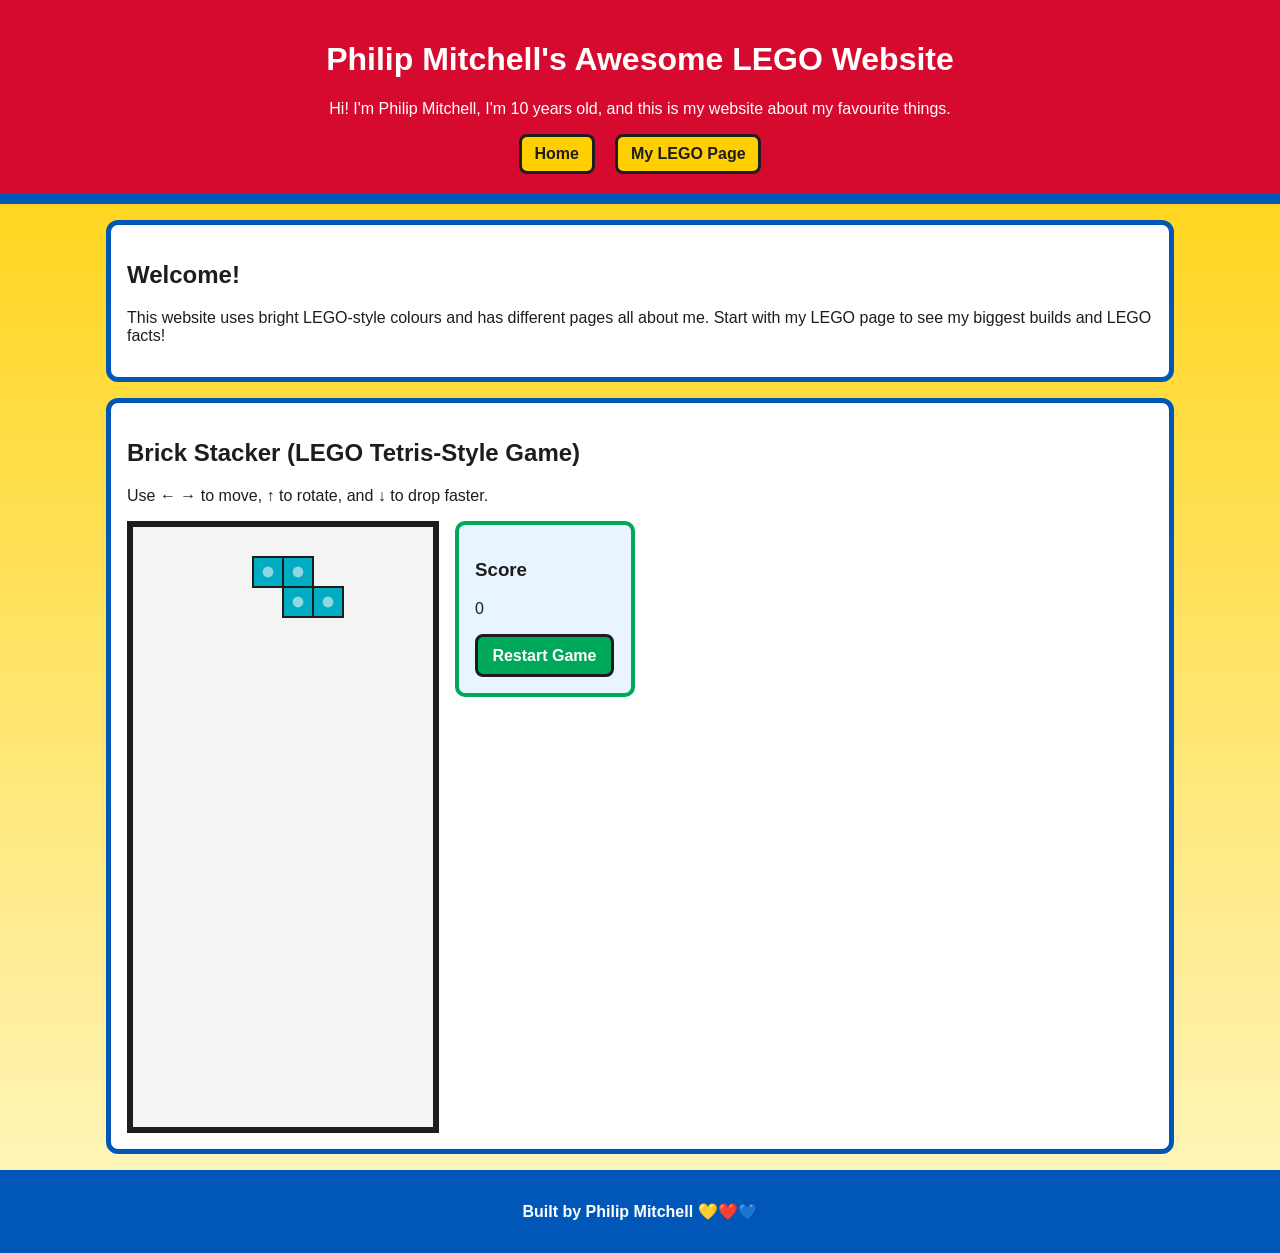
==== index.html @ 7d1e1a08 "Create LEGO-themed personal site with game and LEGO page" ====
<!DOCTYPE html>
<html lang="en">
  <head>
    <meta charset="UTF-8" />
    <meta name="viewport" content="width=device-width, initial-scale=1.0" />
    <title>Philip Mitchell | My LEGO Website</title>
    <link rel="stylesheet" href="styles.css" />
  </head>
  <body>
    <header class="site-header">
      <h1>Philip Mitchell's Awesome LEGO Website</h1>
      <p>
        Hi! I'm Philip Mitchell, I'm 10 years old, and this is my website about
        my favourite things.
      </p>
      <nav>
        <a href="index.html">Home</a>
        <a href="lego.html">My LEGO Page</a>
      </nav>
    </header>

    <main>
      <section class="card">
        <h2>Welcome!</h2>
        <p>
          This website uses bright LEGO-style colours and has different pages
          all about me. Start with my LEGO page to see my biggest builds and
          LEGO facts!
        </p>
      </section>

      <section class="card game-section">
        <h2>Brick Stacker (LEGO Tetris-Style Game)</h2>
        <p>
          Use <strong>← →</strong> to move, <strong>↑</strong> to rotate, and
          <strong>↓</strong> to drop faster.
        </p>

        <div class="game-wrap">
          <canvas id="game" width="300" height="600" aria-label="Brick Stacker Game"></canvas>
          <aside class="score-panel">
            <h3>Score</h3>
            <p id="score">0</p>
            <button id="restartBtn">Restart Game</button>
          </aside>
        </div>
      </section>
    </main>

    <footer>
      <p>Built by Philip Mitchell 💛❤️💙</p>
    </footer>

    <script src="script.js"></script>
  </body>
</html>
---- styles.css ----
:root {
  --lego-red: #d60a2e;
  --lego-yellow: #ffcf00;
  --lego-blue: #0057b8;
  --lego-green: #00a859;
  --lego-black: #1d1d1d;
  --lego-white: #ffffff;
}

* {
  box-sizing: border-box;
}

body {
  margin: 0;
  font-family: Arial, Helvetica, sans-serif;
  background: linear-gradient(180deg, var(--lego-yellow), #fff7c5);
  color: var(--lego-black);
}

.site-header {
  text-align: center;
  background: var(--lego-red);
  color: var(--lego-white);
  padding: 1.25rem;
  border-bottom: 10px solid var(--lego-blue);
}

nav {
  margin-top: 0.75rem;
}

nav a {
  display: inline-block;
  margin: 0 0.5rem;
  padding: 0.5rem 0.8rem;
  font-weight: 700;
  text-decoration: none;
  color: var(--lego-black);
  background: var(--lego-yellow);
  border: 3px solid var(--lego-black);
  border-radius: 8px;
}

main {
  max-width: 1100px;
  margin: 1rem auto;
  padding: 0 1rem;
}

.card {
  background: var(--lego-white);
  border: 5px solid var(--lego-blue);
  border-radius: 12px;
  padding: 1rem;
  margin-bottom: 1rem;
}

.game-wrap {
  display: flex;
  flex-wrap: wrap;
  gap: 1rem;
  align-items: flex-start;
}

canvas {
  border: 6px solid var(--lego-black);
  background: #f4f4f4;
  max-width: 100%;
}

.score-panel {
  background: #e8f4ff;
  border: 4px solid var(--lego-green);
  border-radius: 10px;
  padding: 1rem;
  min-width: 180px;
}

#restartBtn {
  cursor: pointer;
  border: 3px solid var(--lego-black);
  background: var(--lego-green);
  color: var(--lego-white);
  font-size: 1rem;
  font-weight: bold;
  padding: 0.6rem 0.9rem;
  border-radius: 8px;
}

table {
  width: 100%;
  border-collapse: collapse;
  overflow-x: auto;
}

th,
td {
  border: 2px solid var(--lego-black);
  padding: 0.5rem;
  text-align: left;
  vertical-align: top;
}

th {
  background: var(--lego-yellow);
}

td img {
  width: 220px;
  max-width: 100%;
  border: 3px solid var(--lego-blue);
  border-radius: 8px;
}

footer {
  text-align: center;
  font-weight: 700;
  padding: 1rem;
  background: var(--lego-blue);
  color: var(--lego-white);
}
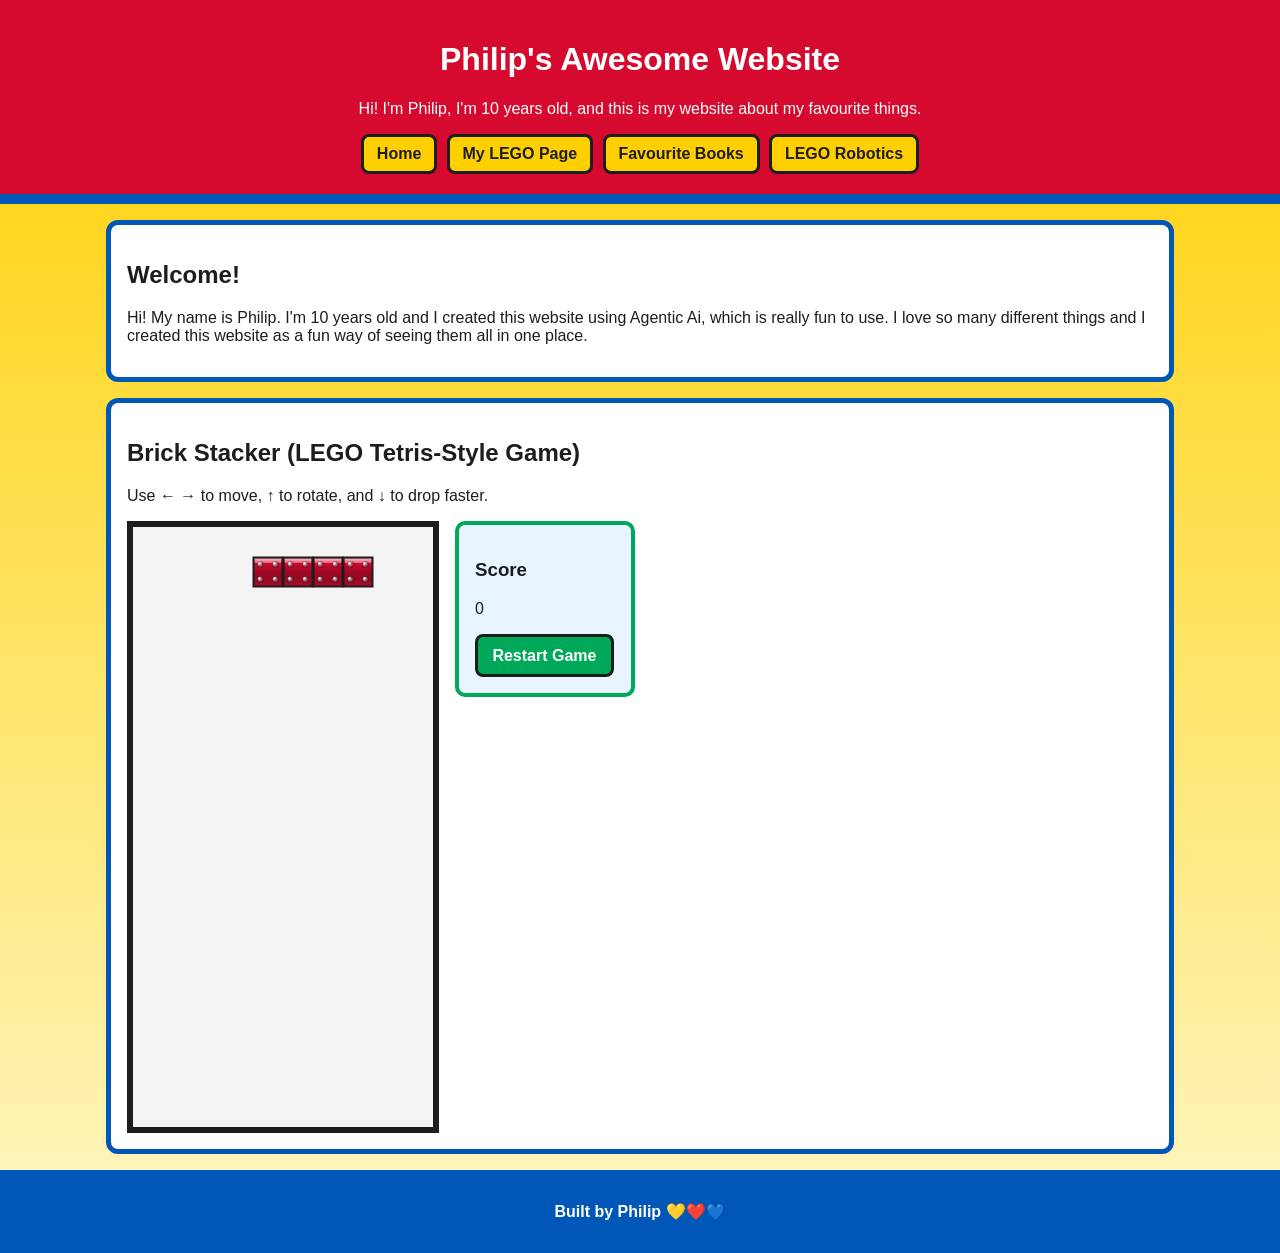
==== commit 1677dc97: "Update homepage intro wording to Agentic Ai" ====
--- a/index.html
+++ b/index.html
@@ -3,19 +3,18 @@
   <head>
     <meta charset="UTF-8" />
     <meta name="viewport" content="width=device-width, initial-scale=1.0" />
-    <title>Philip Mitchell | My LEGO Website</title>
+    <title>Philip's Awesome Website</title>
     <link rel="stylesheet" href="styles.css" />
   </head>
   <body>
     <header class="site-header">
-      <h1>Philip Mitchell's Awesome LEGO Website</h1>
-      <p>
-        Hi! I'm Philip Mitchell, I'm 10 years old, and this is my website about
-        my favourite things.
-      </p>
+      <h1>Philip's Awesome Website</h1>
+      <p>Hi! I'm Philip, I'm 10 years old, and this is my website about my favourite things.</p>
       <nav>
-        <a href="index.html">Home</a>
+        <a href="index.html" aria-current="page">Home</a>
         <a href="lego.html">My LEGO Page</a>
+        <a href="books.html">Favourite Books</a>
+        <a href="robotics.html">LEGO Robotics</a>
       </nav>
     </header>
 
@@ -23,18 +22,13 @@
       <section class="card">
         <h2>Welcome!</h2>
         <p>
-          This website uses bright LEGO-style colours and has different pages
-          all about me. Start with my LEGO page to see my biggest builds and
-          LEGO facts!
+          Hi! My name is Philip. I'm 10 years old and I created this website using Agentic Ai, which is really fun to use. I love so many different things and I created this website as a fun way of seeing them all in one place.
         </p>
       </section>
 
       <section class="card game-section">
         <h2>Brick Stacker (LEGO Tetris-Style Game)</h2>
-        <p>
-          Use <strong>← →</strong> to move, <strong>↑</strong> to rotate, and
-          <strong>↓</strong> to drop faster.
-        </p>
+        <p>Use <strong>← →</strong> to move, <strong>↑</strong> to rotate, and <strong>↓</strong> to drop faster.</p>
 
         <div class="game-wrap">
           <canvas id="game" width="300" height="600" aria-label="Brick Stacker Game"></canvas>
@@ -48,7 +42,7 @@
     </main>
 
     <footer>
-      <p>Built by Philip Mitchell 💛❤️💙</p>
+      <p>Built by Philip 💛❤️💙</p>
     </footer>
 
     <script src="script.js"></script>
--- a/styles.css
+++ b/styles.css
@@ -28,11 +28,14 @@
 
 nav {
   margin-top: 0.75rem;
+  display: flex;
+  justify-content: center;
+  gap: 0.6rem;
+  flex-wrap: wrap;
 }
 
 nav a {
   display: inline-block;
-  margin: 0 0.5rem;
   padding: 0.5rem 0.8rem;
   font-weight: 700;
   text-decoration: none;
@@ -91,7 +94,6 @@
 table {
   width: 100%;
   border-collapse: collapse;
-  overflow-x: auto;
 }
 
 th,
@@ -113,6 +115,22 @@
   border-radius: 8px;
 }
 
+.video-wrap {
+  position: relative;
+  width: 100%;
+  max-width: 800px;
+  aspect-ratio: 16 / 9;
+  border: 4px solid var(--lego-blue);
+  border-radius: 10px;
+  overflow: hidden;
+}
+
+.video-wrap iframe {
+  width: 100%;
+  height: 100%;
+  border: 0;
+}
+
 footer {
   text-align: center;
   font-weight: 700;
